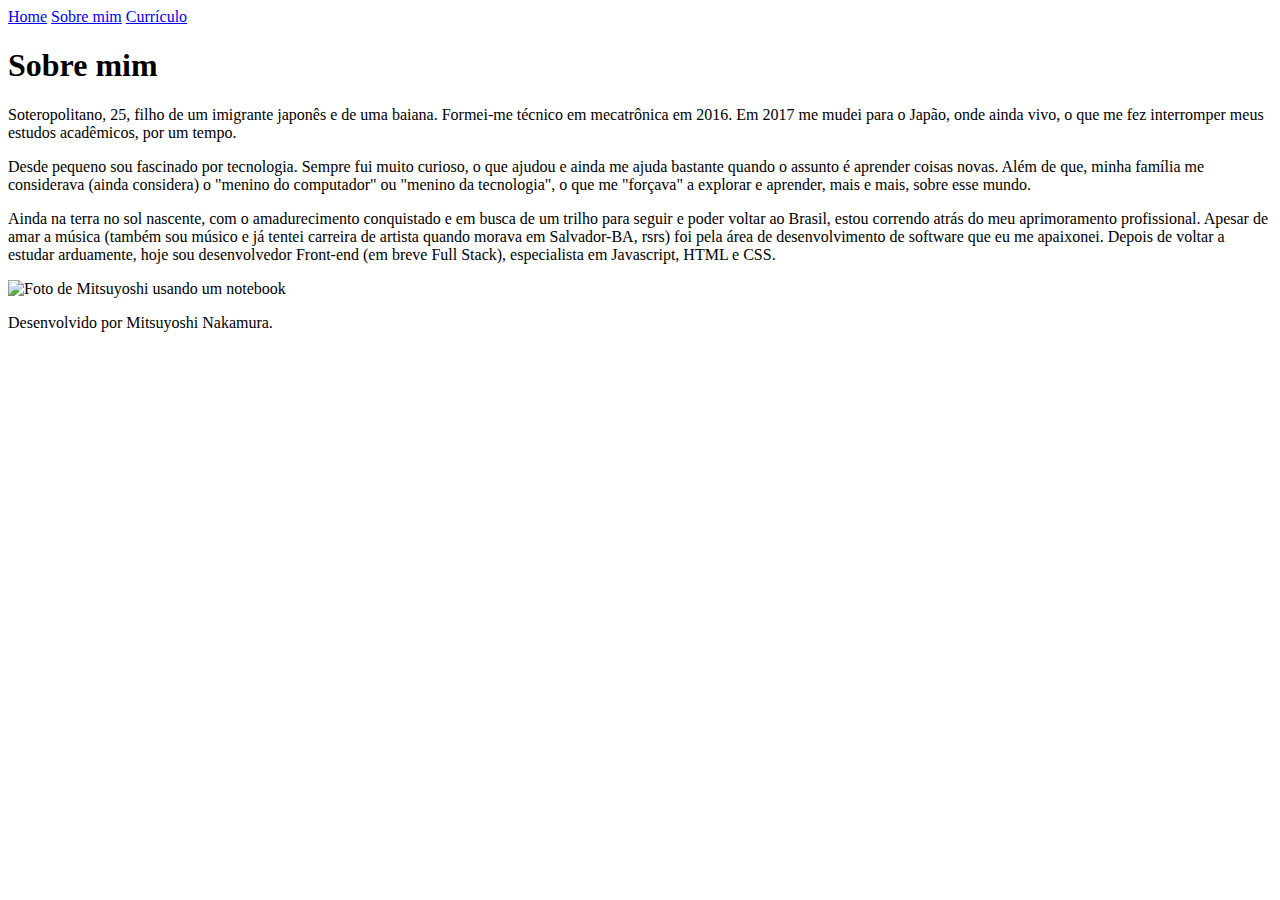
==== about.html @ 76d032c3 "Add files via upload" ====
<!DOCTYPE html>
<html lang="pt-br">
<head>
    <meta charset="UTF-8">
    <meta http-equiv="X-UA-Compatible" content="IE=edge">
    <meta name="viewport" content="width=device-width, initial-scale=1.0">
    <title>Sobre mim</title>
    <link rel="stylesheet" href="./estilos/style.css">
</head>
<body>
    <header class="cabecalho">
        <nav class="cabecalho__menu">
            <a class="cabecalho__menu__link" href="index.html">Home</a>
            <a class="cabecalho__menu__link" href="about.html">Sobre mim</a>
            <a class="cabecalho__menu__link" href="curriculum.html">Currículo</a>
        </nav>
    </header>
    <main class="apresentacao">
        <section class="apresentacao__conteudo">
            <h1 class="apresentacao__conteudo__titulo">Sobre mim</h1>
            <p class="apresentacao__conteudo__texto"> Soteropolitano, 25, filho de um imigrante japonês e de uma baiana. Formei-me técnico em mecatrônica em 2016. Em 2017 me mudei para o Japão, onde ainda vivo, o que me fez interromper meus estudos acadêmicos, por um tempo.</p>
            <p class="apresentacao__conteudo__texto">Desde pequeno sou fascinado por tecnologia. Sempre fui muito curioso, o que ajudou e ainda me ajuda bastante quando o assunto é aprender coisas novas.
            Além de que, minha família me considerava (ainda considera) o "menino do computador" ou "menino da tecnologia", o que me "forçava" a explorar e aprender, mais e mais, sobre esse mundo.
            </p>
            <p class="apresentacao__conteudo__texto">Ainda na terra no sol nascente, com o amadurecimento conquistado e em busca de um trilho para seguir e poder voltar ao Brasil, estou correndo atrás do meu aprimoramento profissional. Apesar de amar a música (também sou músico e já tentei carreira de artista quando morava em Salvador-BA, rsrs) foi pela área de desenvolvimento de software que eu me apaixonei. Depois de voltar a estudar arduamente, hoje sou desenvolvedor Front-end (em breve Full Stack), especialista em Javascript, HTML e CSS.</p>
        </section>
        <img class="apresentacao__imagem" src="assets/imagem.png" alt="Foto de Mitsuyoshi usando um notebook">
    </main>
    <footer class="rodape">
        <p>Desenvolvido por Mitsuyoshi Nakamura.</p>
    </footer>
</body>
</html>
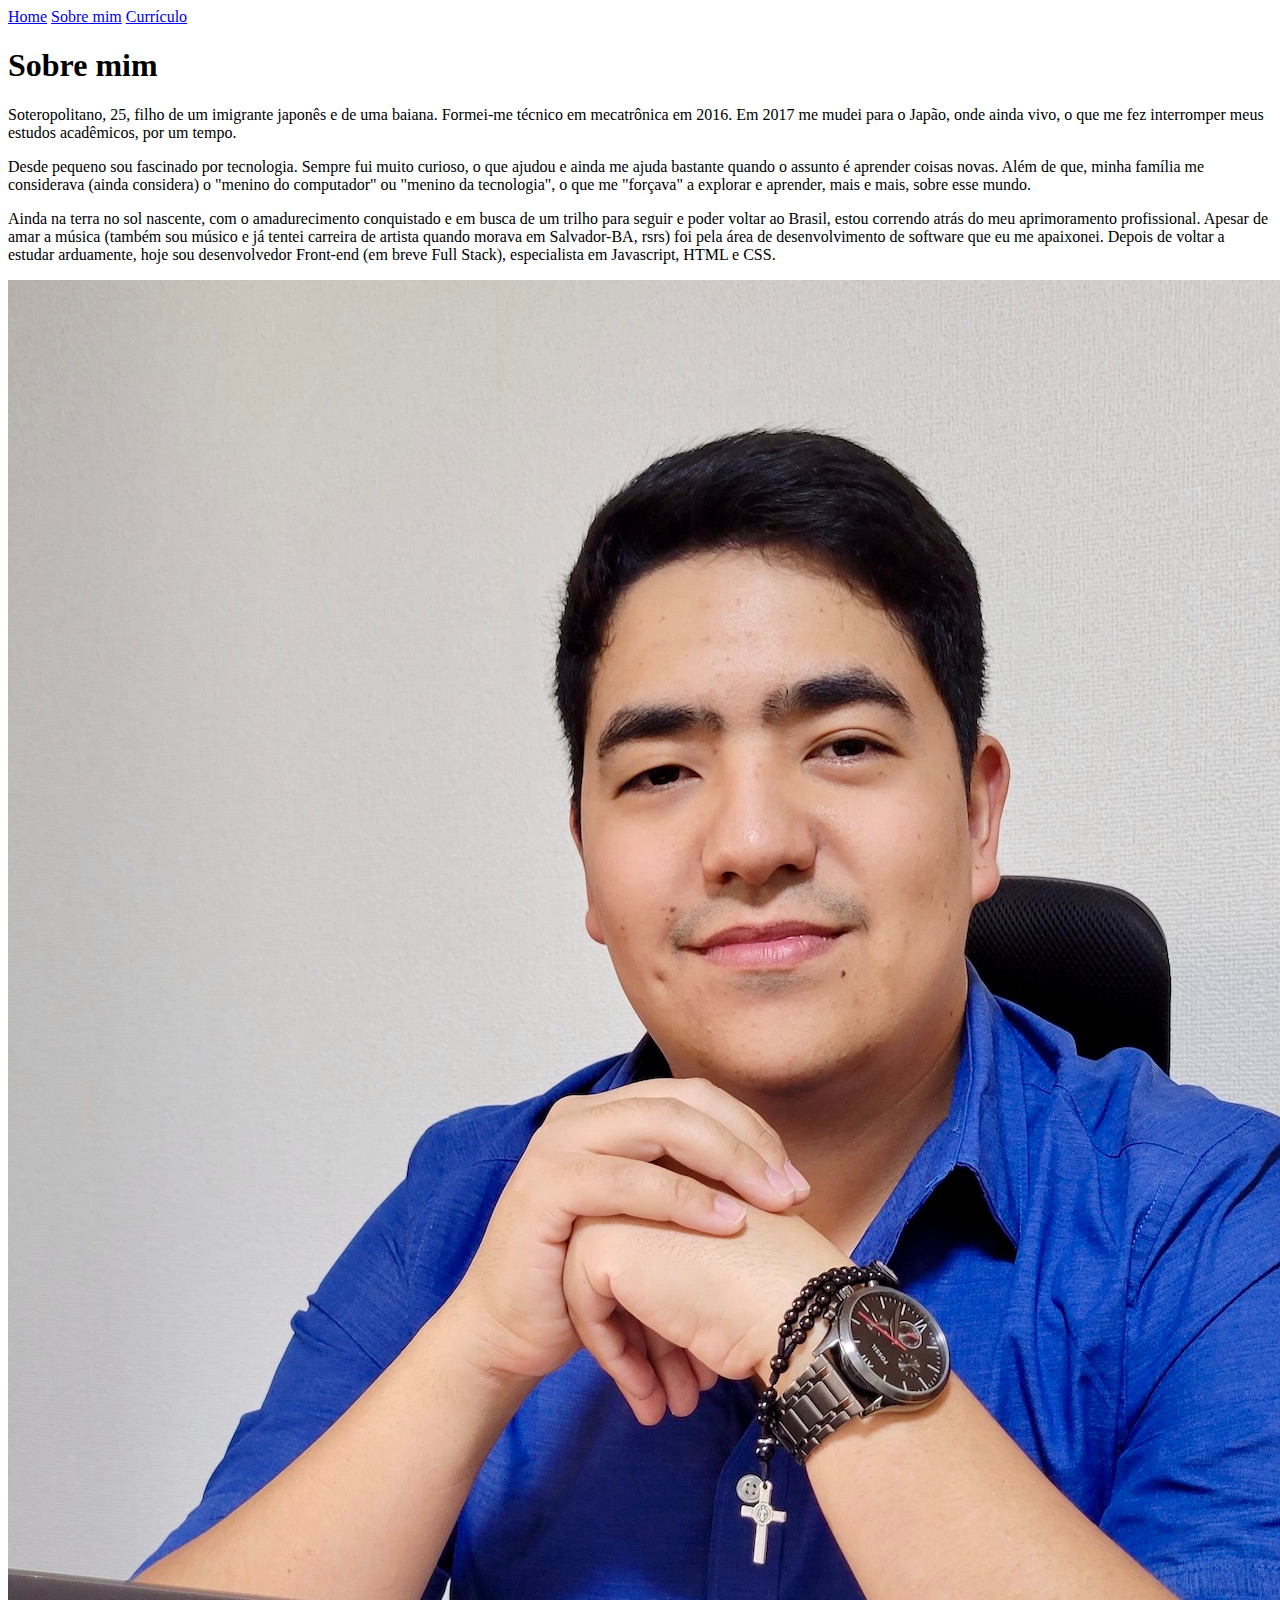
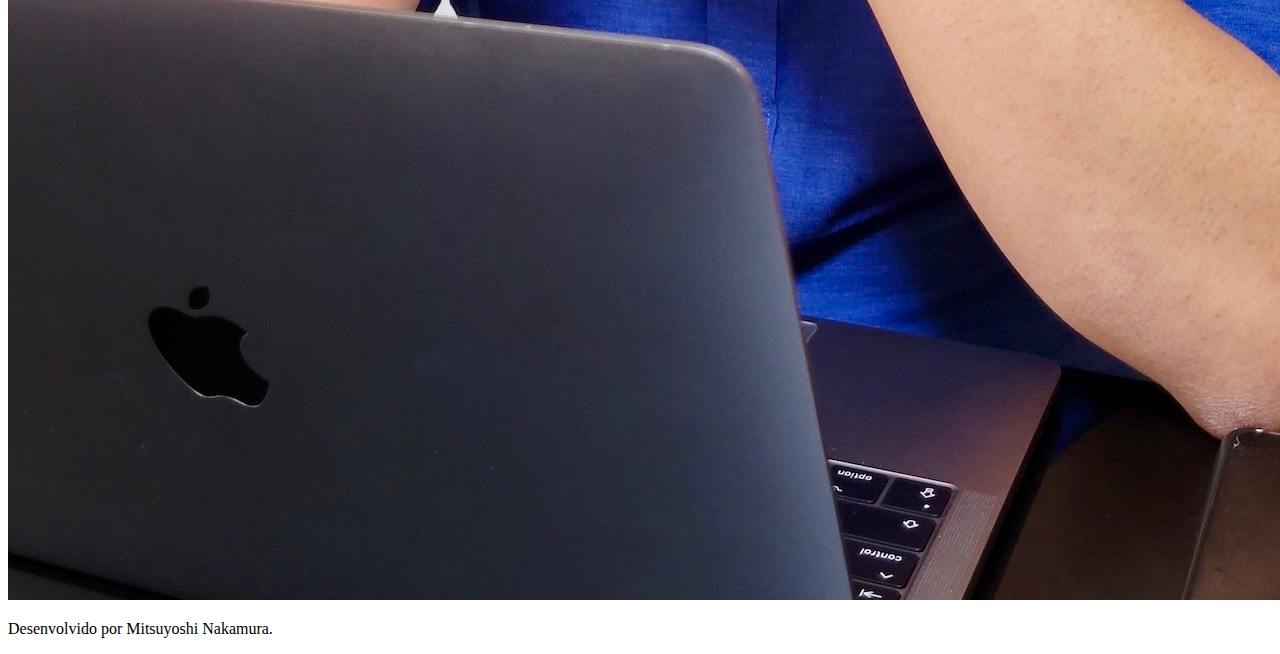
==== commit 1a023c94: "Add files via upload" ====
--- a/about.html
+++ b/about.html
@@ -20,11 +20,10 @@
             <h1 class="apresentacao__conteudo__titulo">Sobre mim</h1>
             <p class="apresentacao__conteudo__texto"> Soteropolitano, 25, filho de um imigrante japonês e de uma baiana. Formei-me técnico em mecatrônica em 2016. Em 2017 me mudei para o Japão, onde ainda vivo, o que me fez interromper meus estudos acadêmicos, por um tempo.</p>
             <p class="apresentacao__conteudo__texto">Desde pequeno sou fascinado por tecnologia. Sempre fui muito curioso, o que ajudou e ainda me ajuda bastante quando o assunto é aprender coisas novas.
-            Além de que, minha família me considerava (ainda considera) o "menino do computador" ou "menino da tecnologia", o que me "forçava" a explorar e aprender, mais e mais, sobre esse mundo.
-            </p>
+            Além de que, minha família me considerava (ainda considera) o "menino do computador" ou "menino da tecnologia", o que me "forçava" a explorar e aprender, mais e mais, sobre esse mundo.</p>
             <p class="apresentacao__conteudo__texto">Ainda na terra no sol nascente, com o amadurecimento conquistado e em busca de um trilho para seguir e poder voltar ao Brasil, estou correndo atrás do meu aprimoramento profissional. Apesar de amar a música (também sou músico e já tentei carreira de artista quando morava em Salvador-BA, rsrs) foi pela área de desenvolvimento de software que eu me apaixonei. Depois de voltar a estudar arduamente, hoje sou desenvolvedor Front-end (em breve Full Stack), especialista em Javascript, HTML e CSS.</p>
         </section>
-        <img class="apresentacao__imagem" src="assets/imagem.png" alt="Foto de Mitsuyoshi usando um notebook">
+        <img class="apresentacao__imagem" src="assets/imagem.jpg" alt="Foto de Mitsuyoshi usando um notebook">
     </main>
     <footer class="rodape">
         <p>Desenvolvido por Mitsuyoshi Nakamura.</p>
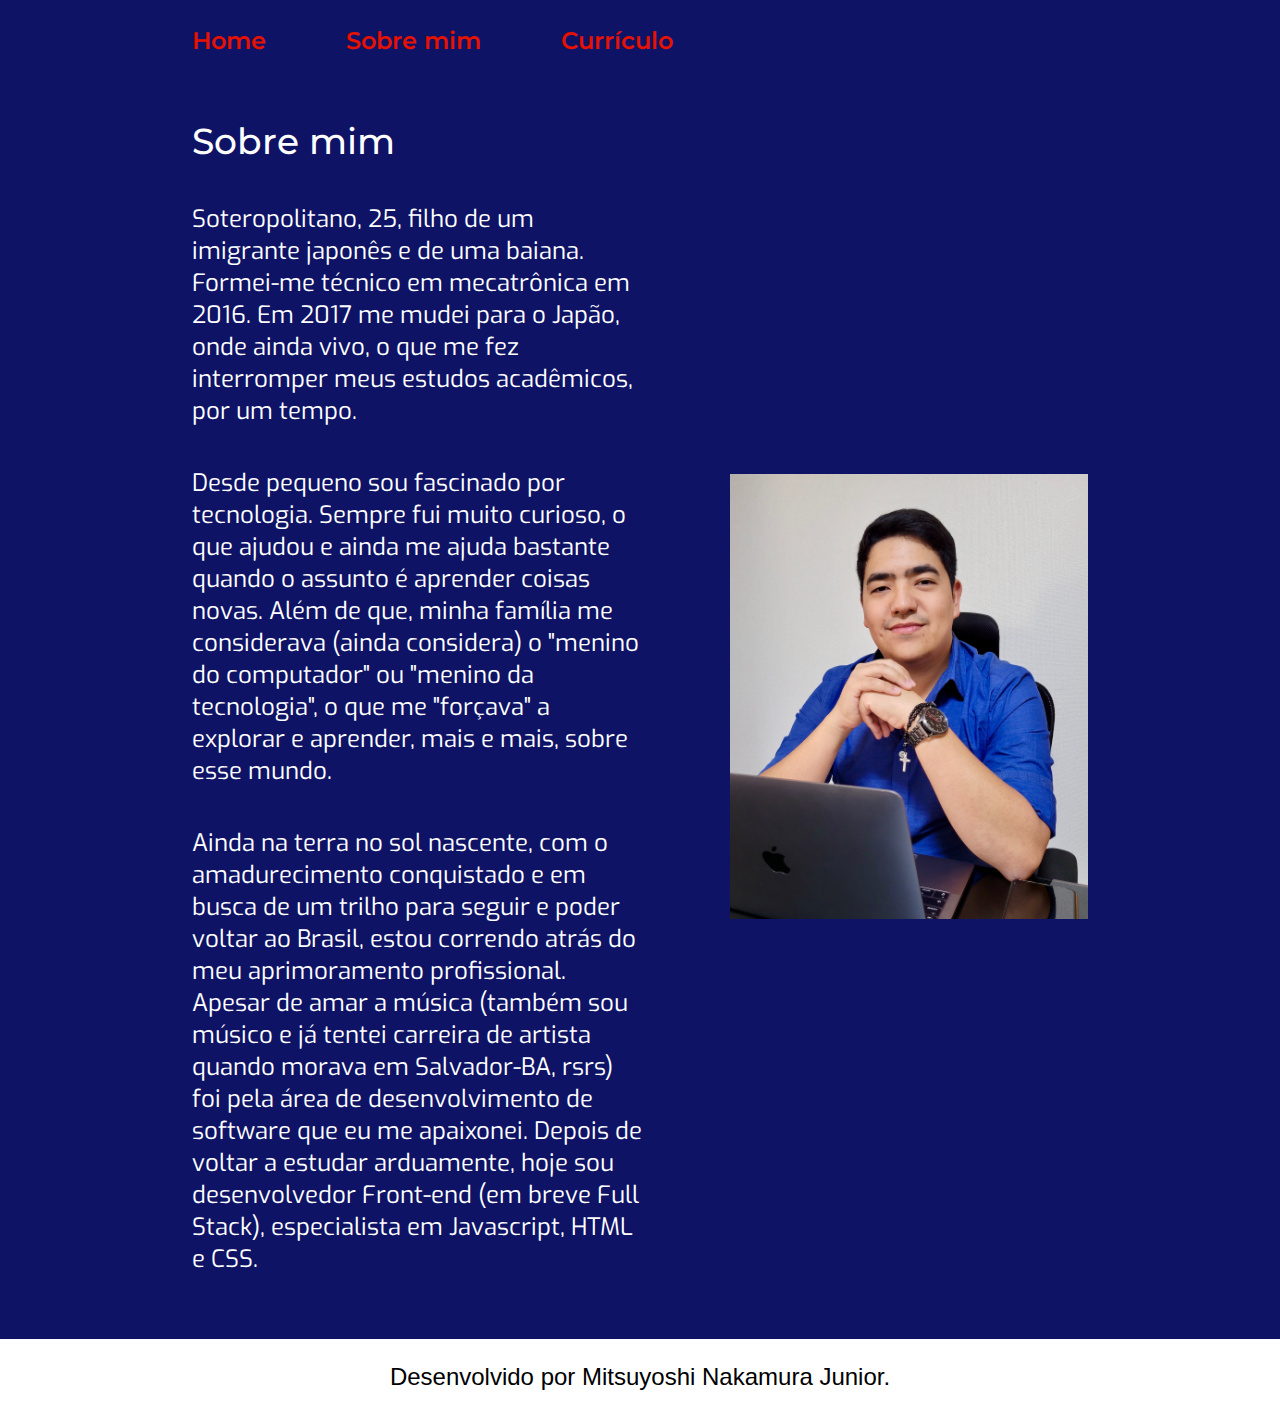
==== commit 57d653c4: "Update about.html" ====
--- a/about.html
+++ b/about.html
@@ -26,7 +26,7 @@
         <img class="apresentacao__imagem" src="assets/imagem.jpg" alt="Foto de Mitsuyoshi usando um notebook">
     </main>
     <footer class="rodape">
-        <p>Desenvolvido por Mitsuyoshi Nakamura.</p>
+        <p>Desenvolvido por Mitsuyoshi Nakamura Junior.</p>
     </footer>
 </body>
-</html>+</html>
--- a/estilos/style.css
+++ b/estilos/style.css
@@ -0,0 +1,161 @@
+@import url('https://fonts.googleapis.com/css2?family=Exo:wght@200&family=Montserrat:wght@200;500;600&family=Patrick+Hand&display=swap');
+
+:root {
+    --cor-primaria: #0e1366;
+    --cor-secundaria: white;
+    --cor-terciaria: #E61200;
+    --cor-hover: lightslategray;
+
+    --fonte-principal: 'Montserrat', sans-serif;
+    --fonte-secundaria: 'Exo', sans-serif;
+    --fonte-terciaria: 'Gill Sans', 'Gill Sans MT', Calibri, 'Trebuchet MS', sans-serif;
+}
+
+/* pra retirar todas as margens e paddings padroes. Aconselhavel e mais comum nos projetos */
+* { 
+    margin: 0;
+    padding: 0;
+}
+
+body {
+    /* height: 100vh; */
+    box-sizing: border-box;
+    background-color: var(--cor-primaria);
+    color: var(--cor-secundaria);
+}
+
+.cabecalho {
+    padding: 2% 0% 0% 15%;
+}
+
+.cabecalho__menu {
+    display: flex;
+    gap: 80px;
+}
+
+.cabecalho__menu__link {
+    font-family: var(--fonte-principal);
+    font-size: 1.5rem;
+    font-weight: 600;
+    color: var(--cor-terciaria);
+    text-decoration: none;
+}
+
+.apresentacao {
+    padding: 5% 15%;
+    display: flex;
+    align-items: center;
+    justify-content: space-between;
+    gap: 82px;
+}
+
+.apresentacao__conteudo {
+    width: 60%;
+    display: flex;
+    flex-direction: column;
+    gap: 40px;
+}
+
+.apresentacao__conteudo__curriculo {
+    width: 60%;
+    display: flex;
+    flex-direction: column;
+    gap: 20px;
+}
+
+.apresentacao__conteudo__titulo {
+    font-size: 2.25rem;
+    font-family: var(--fonte-principal);
+    font-weight: 500;
+}
+
+.titulo-destaque {
+    color: var(--cor-terciaria);
+}
+
+.apresentacao__conteudo__texto {
+    font-size: 1.5rem;
+    font-family: var(--fonte-secundaria);
+}
+
+.apresentacao__conteudo__texto__link__curriculo {
+    font-size: 1.5rem;
+    font-family: var(--fonte-secundaria);
+    text-decoration: none;
+    color: var(--cor-terciaria);
+}
+
+.apresentacao__links {
+    display: flex;
+    flex-direction: column;
+    justify-content: space-between;
+    align-items: center;
+    gap: 32px;
+    
+}
+
+.apresentacao__links__acesse {
+    font-family: var(--fonte-terciaria);
+    font-size: 1.5rem;
+}
+
+.apresentacao__links__navegacao {
+    /* background-color: white; */
+    display: flex;
+    justify-content: center;
+    gap: 16px;
+    border: 4px outset var(--cor-secundaria);
+    width: 50%;
+    text-align: center;
+    border-radius: 8px;
+    font-size: 1.5rem;
+    font-weight: 600;
+    padding: 21.5px 0px;
+    text-decoration: none;
+    color: var(--cor-secundaria);
+    font-family: var(--fonte-principal);
+    
+}
+
+.apresentacao__links__navegacao:hover {
+    background-color: var(--cor-hover);
+    padding-right: 1%;
+    padding-left: 1%;
+}
+
+.apresentacao__imagem {
+    width: 40%;
+}
+
+.rodape {
+    color: black;
+    padding: 24px;
+    background-color: var(--cor-secundaria);
+    text-align: center;
+    font-family: var(--fonte-terciaria);
+    font-size: 1.5rem;
+}
+
+@media (max-width: 1200px) {
+    .cabecalho {
+        padding: 10%;
+    }
+
+    .cabecalho__menu {
+        justify-content: center;
+    }
+
+    .apresentacao {
+        flex-direction: column-reverse;
+        padding: 5%;
+    }
+
+    .apresentacao__conteudo {
+        width: auto;
+    }
+
+    .apresentacao__conteudo__curriculo {
+        width: auto;
+    }
+
+}